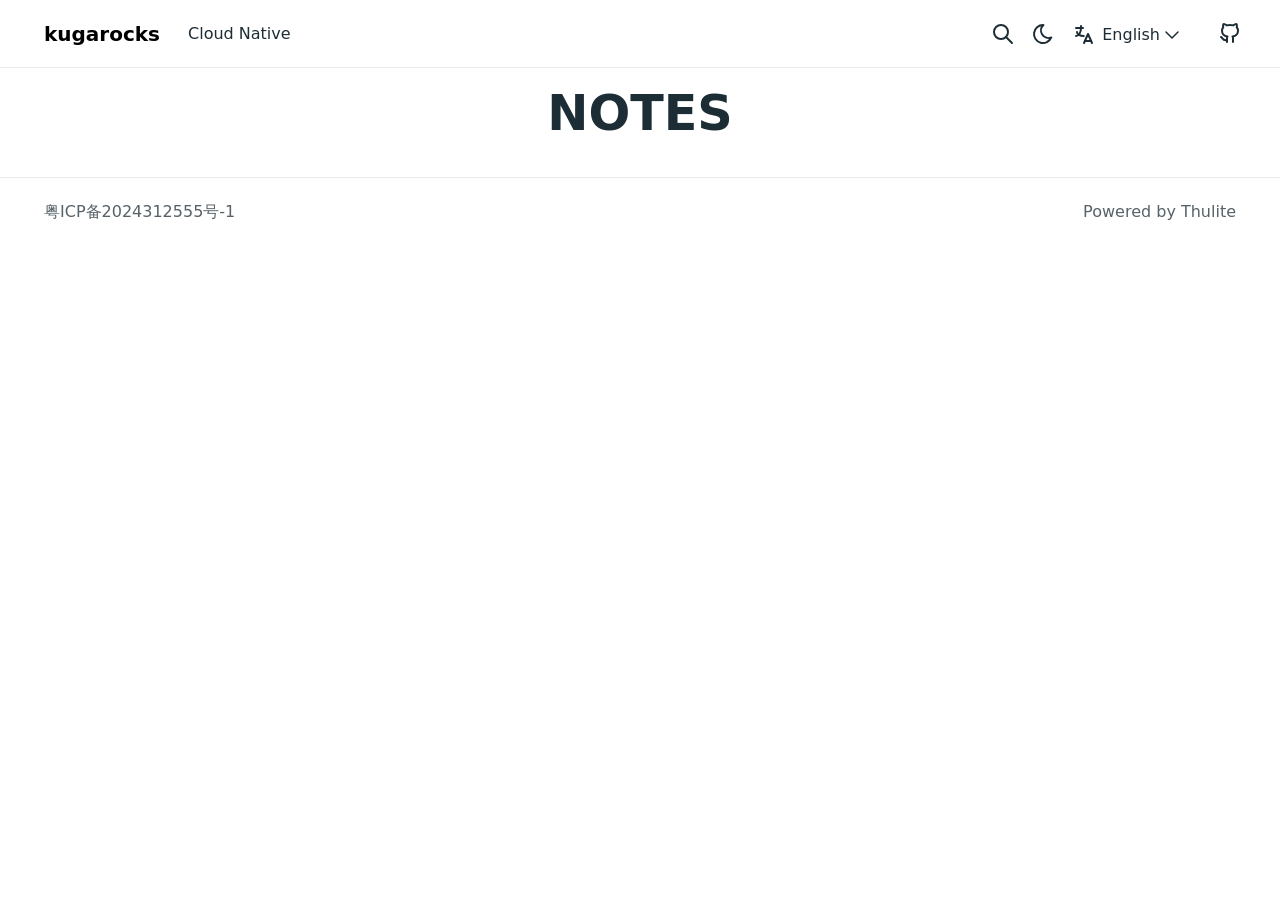
==== index.html @ d0fc0eae "deploy: fd538b91913cbee3629b51b9d526c8cb2deaf104" ====
<!doctype html><html lang=en><head><title>https://kugarocks.github.io/notes/en/</title>
<link rel=canonical href=https://kugarocks.github.io/notes/en/><meta name=robots content="noindex"><meta charset=utf-8><meta http-equiv=refresh content="0; url=https://kugarocks.github.io/notes/en/"></head></html>
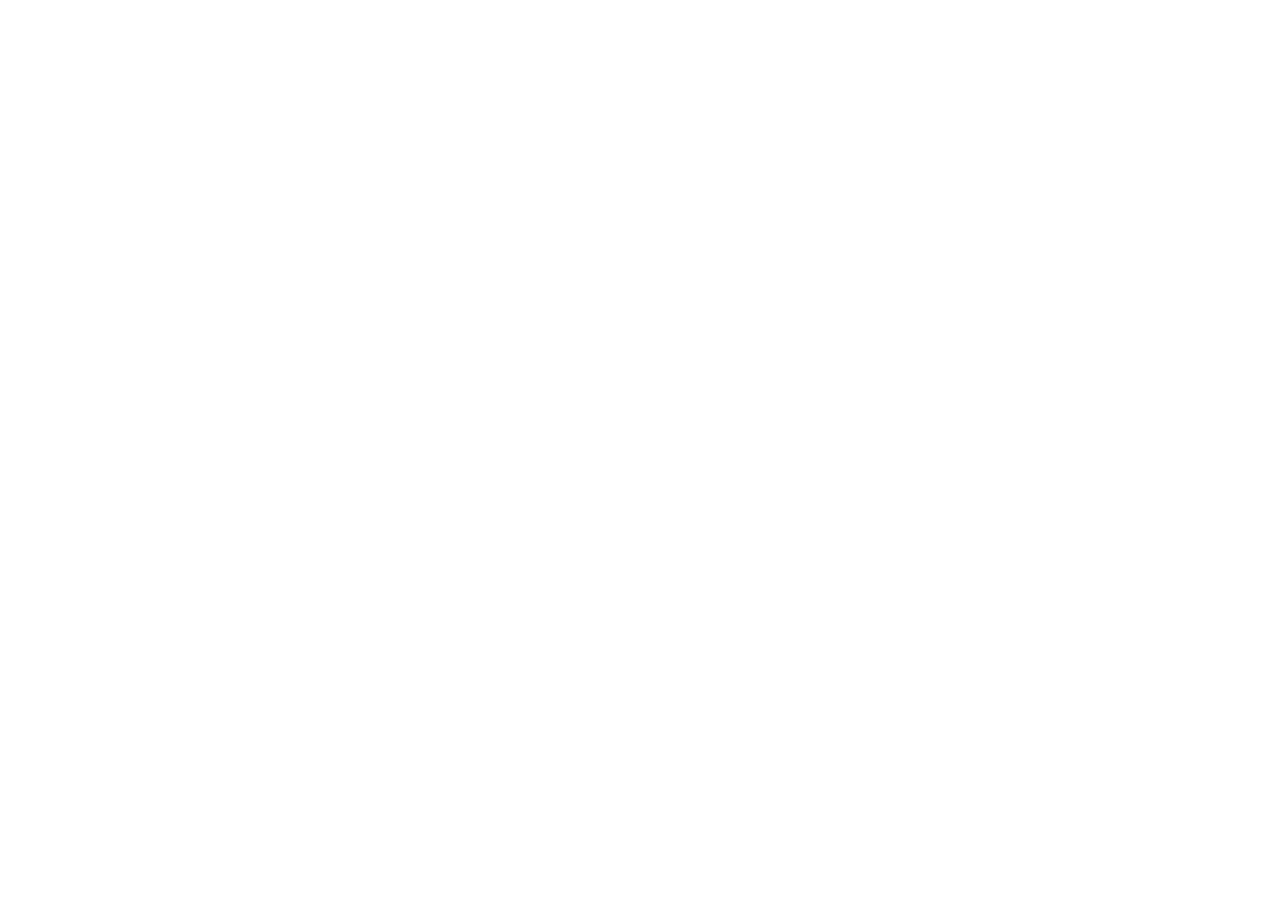
==== commit ab1ec5d7: "deploy: fd538b91913cbee3629b51b9d526c8cb2deaf104" ====
--- a/index.html
+++ b/index.html
@@ -1,2 +1,2 @@
-<!doctype html><html lang=en><head><title>https://kugarocks.github.io/notes/en/</title>
-<link rel=canonical href=https://kugarocks.github.io/notes/en/><meta name=robots content="noindex"><meta charset=utf-8><meta http-equiv=refresh content="0; url=https://kugarocks.github.io/notes/en/"></head></html>+<!doctype html><html lang=en><head><title>https://notes.kugarocks.com/en/</title>
+<link rel=canonical href=https://notes.kugarocks.com/en/><meta name=robots content="noindex"><meta charset=utf-8><meta http-equiv=refresh content="0; url=https://notes.kugarocks.com/en/"></head></html>
